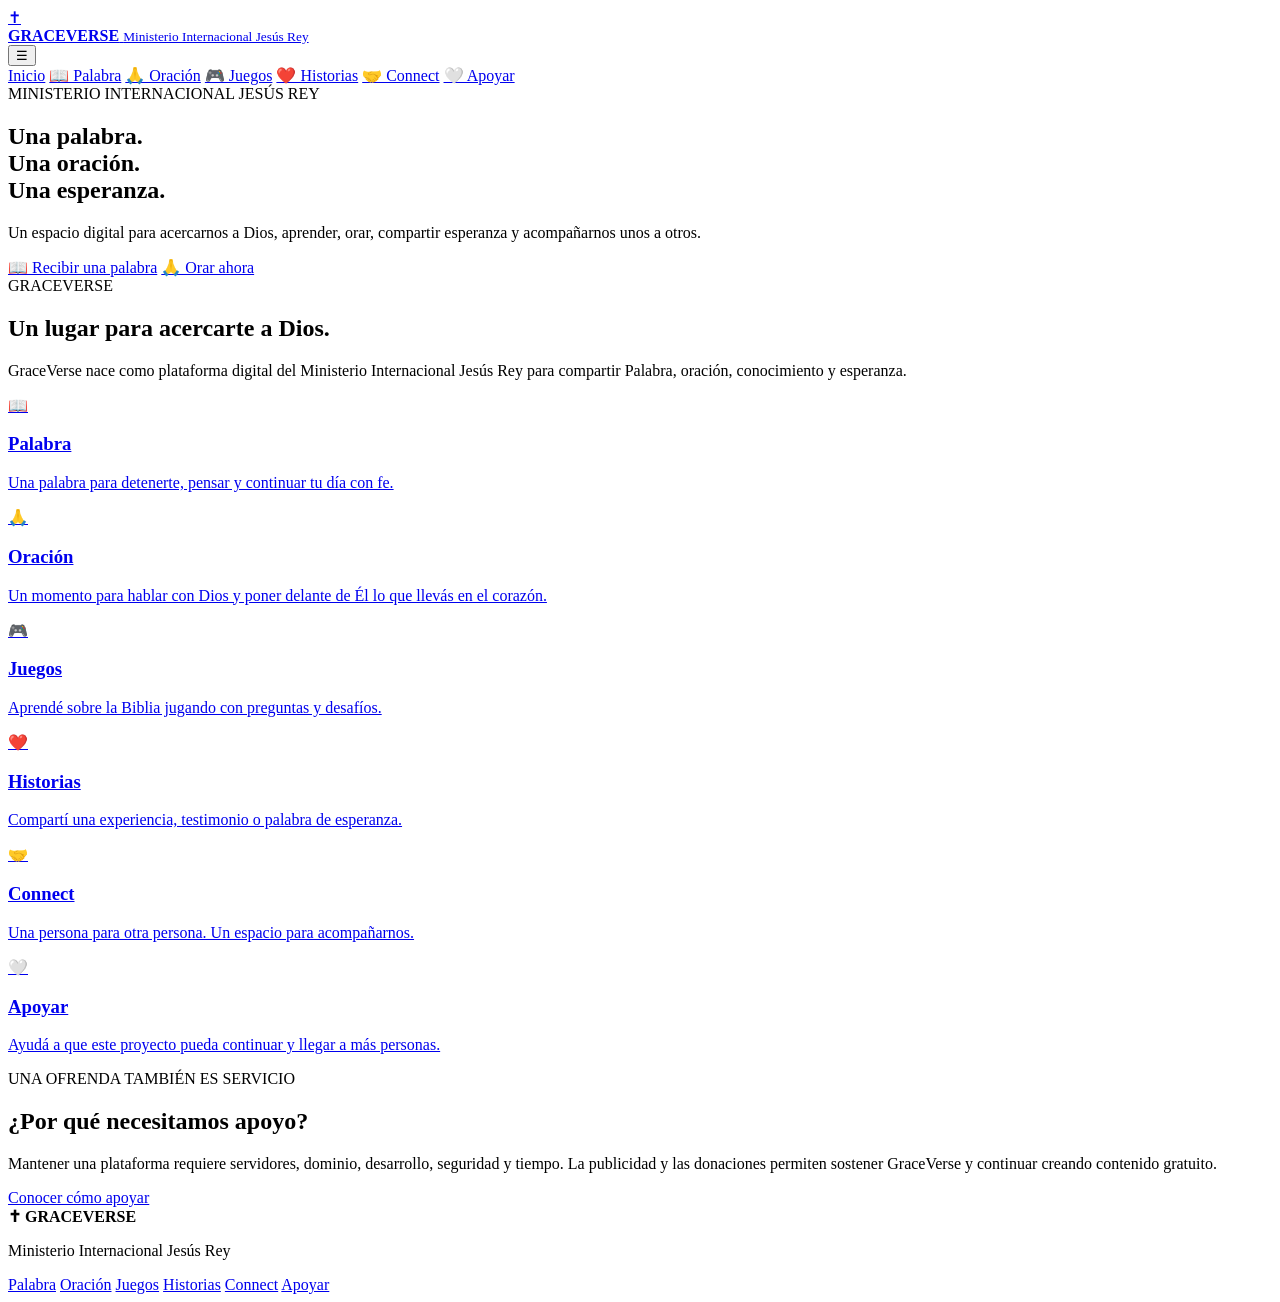
==== site/index.html @ 38d76d84 "GraceVerse V1 - Ministerio Internacional Jesus Rey" ====
<!doctype html>
<html lang="es">
<head>
<meta charset="utf-8">
<meta name="viewport" content="width=device-width,initial-scale=1">
<meta name="theme-color" content="#111827">
<meta name="description" content="GraceVerse — Ministerio Internacional Jesús Rey. Una palabra, una oración, una esperanza.">
<link rel="manifest" href="/manifest.json">
<link rel="stylesheet" href="/css/styles.css">
<title>GraceVerse — Ministerio Internacional Jesús Rey</title>
</head>

<body>

<header class="header">
  <a class="logo" href="/">
    <span>✝</span>
    <div>
      <strong>GRACEVERSE</strong>
      <small>Ministerio Internacional Jesús Rey</small>
    </div>
  </a>

  <button class="menu-button" id="menu-button" aria-label="Abrir menú">☰</button>

  <nav id="main-nav">
    <a href="/">Inicio</a>
    <a href="/palabra.html">📖 Palabra</a>
    <a href="/oracion.html">🙏 Oración</a>
    <a href="/juegos.html">🎮 Juegos</a>
    <a href="/historias.html">❤️ Historias</a>
    <a href="/connect.html">🤝 Connect</a>
    <a href="/apoyar.html">🤍 Apoyar</a>
  </nav>
</header>

<main>

<section class="hero">
  <div class="hero-content">
    <span class="eyebrow">MINISTERIO INTERNACIONAL JESÚS REY</span>
    <h1>Una palabra.<br>Una oración.<br>Una esperanza.</h1>
    <p>
      Un espacio digital para acercarnos a Dios, aprender,
      orar, compartir esperanza y acompañarnos unos a otros.
    </p>

    <div class="actions">
      <a class="button primary" href="/palabra.html">📖 Recibir una palabra</a>
      <a class="button secondary" href="/oracion.html">🙏 Orar ahora</a>
    </div>
  </div>
</section>

<section class="container intro">
  <span class="eyebrow">GRACEVERSE</span>
  <h2>Un lugar para acercarte a Dios.</h2>
  <p>
    GraceVerse nace como plataforma digital del Ministerio Internacional
    Jesús Rey para compartir Palabra, oración, conocimiento y esperanza.
  </p>
</section>

<section class="container cards">

  <a class="feature-card" href="/palabra.html">
    <span>📖</span>
    <h3>Palabra</h3>
    <p>Una palabra para detenerte, pensar y continuar tu día con fe.</p>
  </a>

  <a class="feature-card" href="/oracion.html">
    <span>🙏</span>
    <h3>Oración</h3>
    <p>Un momento para hablar con Dios y poner delante de Él lo que llevás en el corazón.</p>
  </a>

  <a class="feature-card" href="/juegos.html">
    <span>🎮</span>
    <h3>Juegos</h3>
    <p>Aprendé sobre la Biblia jugando con preguntas y desafíos.</p>
  </a>

  <a class="feature-card" href="/historias.html">
    <span>❤️</span>
    <h3>Historias</h3>
    <p>Compartí una experiencia, testimonio o palabra de esperanza.</p>
  </a>

  <a class="feature-card" href="/connect.html">
    <span>🤝</span>
    <h3>Connect</h3>
    <p>Una persona para otra persona. Un espacio para acompañarnos.</p>
  </a>

  <a class="feature-card" href="/apoyar.html">
    <span>🤍</span>
    <h3>Apoyar</h3>
    <p>Ayudá a que este proyecto pueda continuar y llegar a más personas.</p>
  </a>

</section>

<section class="container support-message">
  <span class="eyebrow">UNA OFRENDA TAMBIÉN ES SERVICIO</span>
  <h2>¿Por qué necesitamos apoyo?</h2>
  <p>
    Mantener una plataforma requiere servidores, dominio, desarrollo,
    seguridad y tiempo. La publicidad y las donaciones permiten sostener
    GraceVerse y continuar creando contenido gratuito.
  </p>
  <a class="button primary" href="/apoyar.html">Conocer cómo apoyar</a>
</section>

</main>

<footer>
  <strong>✝ GRACEVERSE</strong>
  <p>Ministerio Internacional Jesús Rey</p>
  <div>
    <a href="/palabra.html">Palabra</a>
    <a href="/oracion.html">Oración</a>
    <a href="/juegos.html">Juegos</a>
    <a href="/historias.html">Historias</a>
    <a href="/connect.html">Connect</a>
    <a href="/apoyar.html">Apoyar</a>
  </div>
</footer>

<script src="/js/app.js"></script>
</body>
</html>
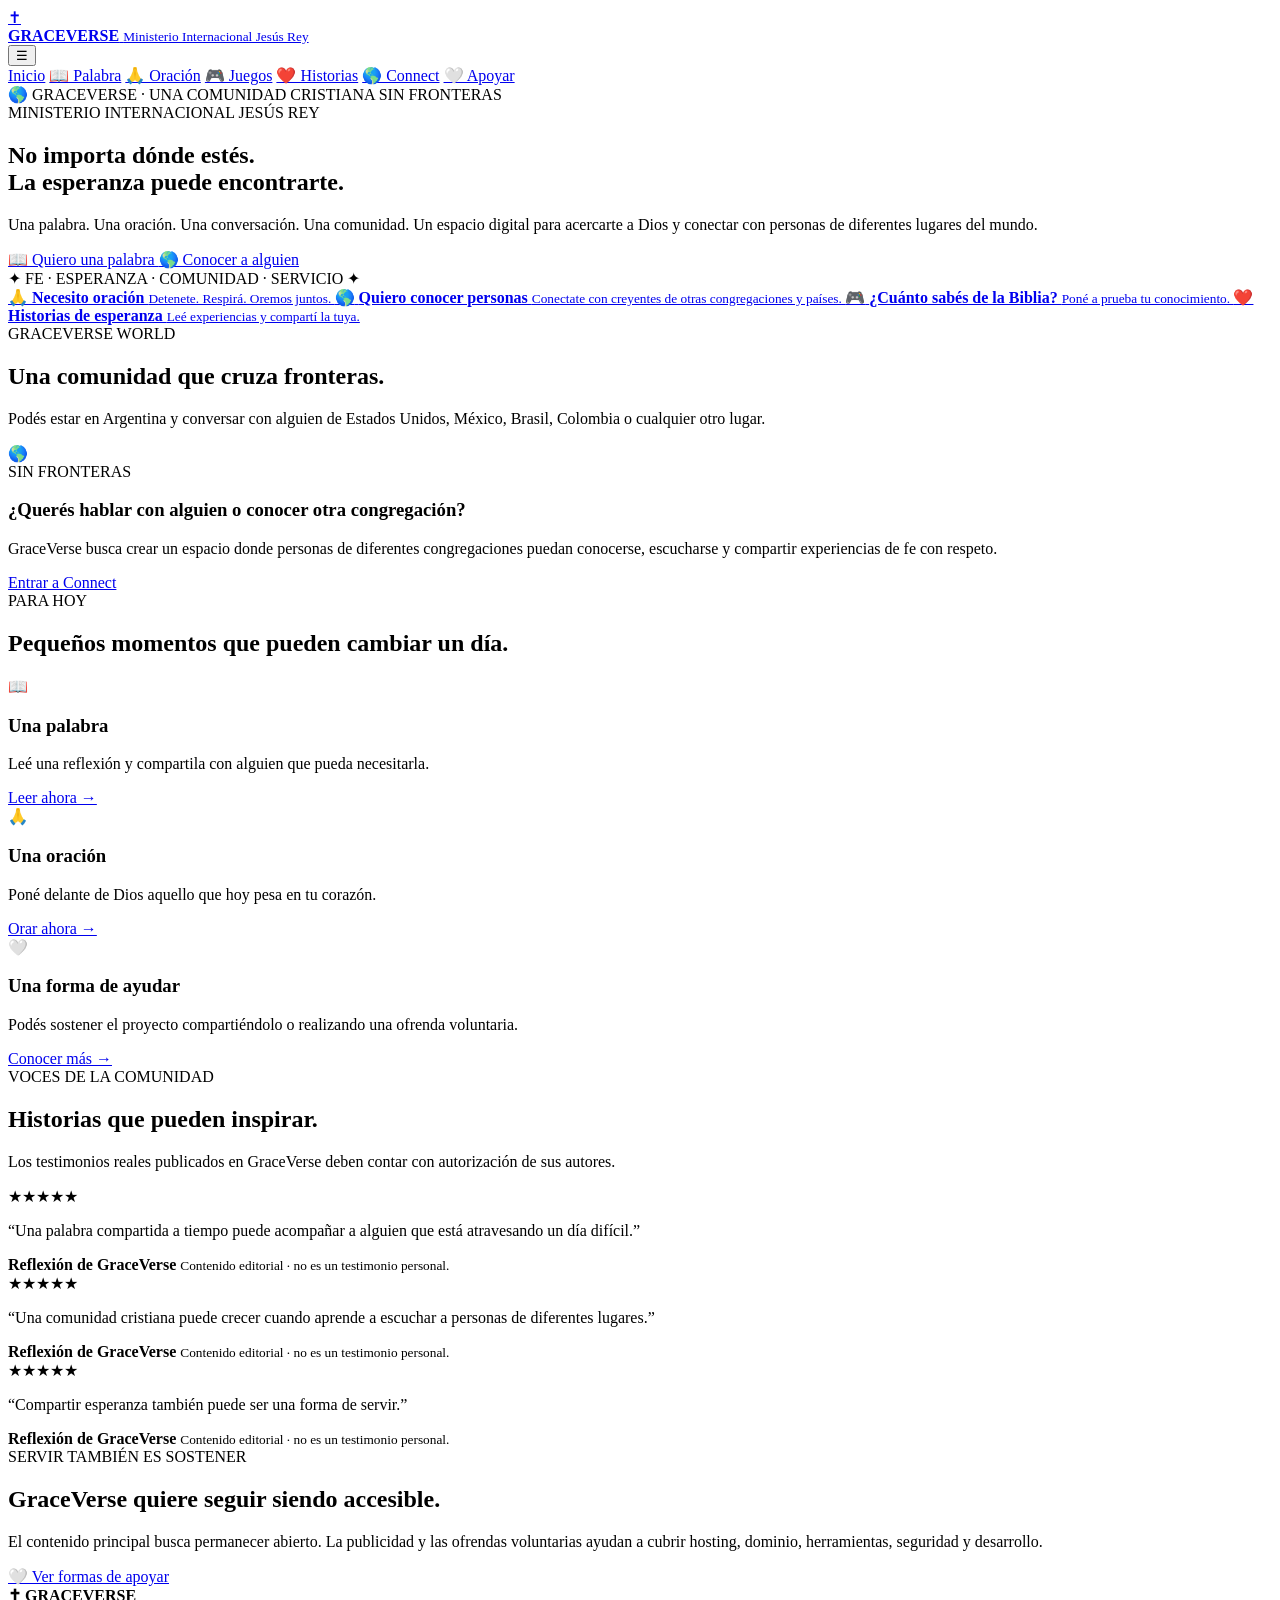
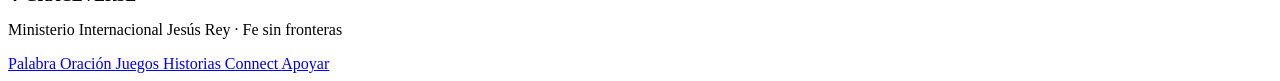
==== commit 74ac49ac: "GraceVerse V1.4 - experiencia internacional y Connect" ====
--- a/site/index.html
+++ b/site/index.html
@@ -3,130 +3,499 @@
 <head>
 <meta charset="utf-8">
 <meta name="viewport" content="width=device-width,initial-scale=1">
-<meta name="theme-color" content="#111827">
-<meta name="description" content="GraceVerse — Ministerio Internacional Jesús Rey. Una palabra, una oración, una esperanza.">
+<meta name="theme-color" content="#071426">
+<meta name="description" content="GraceVerse — Ministerio Internacional Jesús Rey. Fe, oración, Palabra y comunidad cristiana sin fronteras.">
 <link rel="manifest" href="/manifest.json">
 <link rel="stylesheet" href="/css/styles.css">
-<title>GraceVerse — Ministerio Internacional Jesús Rey</title>
+<title>GraceVerse — Fe sin fronteras</title>
 </head>
 
 <body>
 
 <header class="header">
-  <a class="logo" href="/">
-    <span>✝</span>
-    <div>
-      <strong>GRACEVERSE</strong>
-      <small>Ministerio Internacional Jesús Rey</small>
-    </div>
-  </a>
-
-  <button class="menu-button" id="menu-button" aria-label="Abrir menú">☰</button>
-
-  <nav id="main-nav">
-    <a href="/">Inicio</a>
-    <a href="/palabra.html">📖 Palabra</a>
-    <a href="/oracion.html">🙏 Oración</a>
-    <a href="/juegos.html">🎮 Juegos</a>
-    <a href="/historias.html">❤️ Historias</a>
-    <a href="/connect.html">🤝 Connect</a>
-    <a href="/apoyar.html">🤍 Apoyar</a>
-  </nav>
+
+<a class="logo" href="/">
+<span class="logo-mark">✝</span>
+
+<div>
+<strong>GRACEVERSE</strong>
+<small>Ministerio Internacional Jesús Rey</small>
+</div>
+</a>
+
+<button
+class="menu-button"
+id="menu-button"
+aria-label="Abrir menú">
+☰
+</button>
+
+<nav id="main-nav">
+<a href="/">Inicio</a>
+<a href="/palabra.html">📖 Palabra</a>
+<a href="/oracion.html">🙏 Oración</a>
+<a href="/juegos.html">🎮 Juegos</a>
+<a href="/historias.html">❤️ Historias</a>
+<a href="/connect.html">🌎 Connect</a>
+<a href="/apoyar.html">🤍 Apoyar</a>
+</nav>
+
 </header>
 
+<div class="announcement">
+🌎 GRACEVERSE · UNA COMUNIDAD CRISTIANA SIN FRONTERAS
+</div>
+
 <main>
 
 <section class="hero">
-  <div class="hero-content">
-    <span class="eyebrow">MINISTERIO INTERNACIONAL JESÚS REY</span>
-    <h1>Una palabra.<br>Una oración.<br>Una esperanza.</h1>
-    <p>
-      Un espacio digital para acercarnos a Dios, aprender,
-      orar, compartir esperanza y acompañarnos unos a otros.
-    </p>
-
-    <div class="actions">
-      <a class="button primary" href="/palabra.html">📖 Recibir una palabra</a>
-      <a class="button secondary" href="/oracion.html">🙏 Orar ahora</a>
-    </div>
-  </div>
+
+<div class="hero-overlay"></div>
+
+<div class="hero-content">
+
+<span class="eyebrow light">
+MINISTERIO INTERNACIONAL JESÚS REY
+</span>
+
+<h1>
+No importa dónde estés.
+<br>
+<span>La esperanza puede encontrarte.</span>
+</h1>
+
+<p>
+Una palabra. Una oración. Una conversación.
+Una comunidad.
+Un espacio digital para acercarte a Dios
+y conectar con personas de diferentes lugares del mundo.
+</p>
+
+<div class="actions">
+
+<a class="button primary"
+href="/palabra.html">
+📖 Quiero una palabra
+</a>
+
+<a class="button glass"
+href="/connect.html">
+🌎 Conocer a alguien
+</a>
+
+</div>
+
+</div>
+
+<div class="hero-badge">
+✦ FE · ESPERANZA · COMUNIDAD · SERVICIO ✦
+</div>
+
 </section>
 
-<section class="container intro">
-  <span class="eyebrow">GRACEVERSE</span>
-  <h2>Un lugar para acercarte a Dios.</h2>
-  <p>
-    GraceVerse nace como plataforma digital del Ministerio Internacional
-    Jesús Rey para compartir Palabra, oración, conocimiento y esperanza.
-  </p>
+
+<section class="container quick-grid">
+
+<a class="quick-card featured"
+href="/oracion.html">
+
+<span>🙏</span>
+
+<strong>
+Necesito oración
+</strong>
+
+<small>
+Detenete. Respir&aacute;. Oremos juntos.
+</small>
+
+</a>
+
+
+<a class="quick-card"
+href="/connect.html">
+
+<span>🌎</span>
+
+<strong>
+Quiero conocer personas
+</strong>
+
+<small>
+Conectate con creyentes de otras congregaciones y países.
+</small>
+
+</a>
+
+
+<a class="quick-card"
+href="/juegos.html">
+
+<span>🎮</span>
+
+<strong>
+¿Cuánto sabés de la Biblia?
+</strong>
+
+<small>
+Poné a prueba tu conocimiento.
+</small>
+
+</a>
+
+
+<a class="quick-card"
+href="/historias.html">
+
+<span>❤️</span>
+
+<strong>
+Historias de esperanza
+</strong>
+
+<small>
+Leé experiencias y compartí la tuya.
+</small>
+
+</a>
+
 </section>
 
-<section class="container cards">
-
-  <a class="feature-card" href="/palabra.html">
-    <span>📖</span>
-    <h3>Palabra</h3>
-    <p>Una palabra para detenerte, pensar y continuar tu día con fe.</p>
-  </a>
-
-  <a class="feature-card" href="/oracion.html">
-    <span>🙏</span>
-    <h3>Oración</h3>
-    <p>Un momento para hablar con Dios y poner delante de Él lo que llevás en el corazón.</p>
-  </a>
-
-  <a class="feature-card" href="/juegos.html">
-    <span>🎮</span>
-    <h3>Juegos</h3>
-    <p>Aprendé sobre la Biblia jugando con preguntas y desafíos.</p>
-  </a>
-
-  <a class="feature-card" href="/historias.html">
-    <span>❤️</span>
-    <h3>Historias</h3>
-    <p>Compartí una experiencia, testimonio o palabra de esperanza.</p>
-  </a>
-
-  <a class="feature-card" href="/connect.html">
-    <span>🤝</span>
-    <h3>Connect</h3>
-    <p>Una persona para otra persona. Un espacio para acompañarnos.</p>
-  </a>
-
-  <a class="feature-card" href="/apoyar.html">
-    <span>🤍</span>
-    <h3>Apoyar</h3>
-    <p>Ayudá a que este proyecto pueda continuar y llegar a más personas.</p>
-  </a>
+
+<section class="container section">
+
+<div class="section-title centered">
+
+<span class="eyebrow">
+GRACEVERSE WORLD
+</span>
+
+<h2>
+Una comunidad que cruza fronteras.
+</h2>
+
+<p>
+Podés estar en Argentina y conversar con alguien de Estados Unidos,
+México, Brasil, Colombia o cualquier otro lugar.
+</p>
+
+</div>
+
+
+<div class="world-panel">
+
+<div class="world-globe">
+🌎
+</div>
+
+<div>
+
+<span class="eyebrow light">
+SIN FRONTERAS
+</span>
+
+<h3>
+¿Querés hablar con alguien
+o conocer otra congregación?
+</h3>
+
+<p>
+GraceVerse busca crear un espacio donde personas de diferentes
+congregaciones puedan conocerse, escucharse y compartir experiencias
+de fe con respeto.
+</p>
+
+<a
+class="button primary"
+href="/connect.html">
+Entrar a Connect
+</a>
+
+</div>
+
+</div>
 
 </section>
 
-<section class="container support-message">
-  <span class="eyebrow">UNA OFRENDA TAMBIÉN ES SERVICIO</span>
-  <h2>¿Por qué necesitamos apoyo?</h2>
-  <p>
-    Mantener una plataforma requiere servidores, dominio, desarrollo,
-    seguridad y tiempo. La publicidad y las donaciones permiten sostener
-    GraceVerse y continuar creando contenido gratuito.
-  </p>
-  <a class="button primary" href="/apoyar.html">Conocer cómo apoyar</a>
+
+<section class="container section">
+
+<div class="section-title">
+
+<span class="eyebrow">
+PARA HOY
+</span>
+
+<h2>
+Pequeños momentos que pueden cambiar un día.
+</h2>
+
+</div>
+
+
+<div class="daily-grid">
+
+<article class="daily-card">
+
+<span>📖</span>
+
+<h3>
+Una palabra
+</h3>
+
+<p>
+Leé una reflexión y compartila con alguien
+que pueda necesitarla.
+</p>
+
+<a href="/palabra.html">
+Leer ahora →
+</a>
+
+</article>
+
+
+<article class="daily-card">
+
+<span>🙏</span>
+
+<h3>
+Una oración
+</h3>
+
+<p>
+Poné delante de Dios aquello que hoy
+pesa en tu corazón.
+</p>
+
+<a href="/oracion.html">
+Orar ahora →
+</a>
+
+</article>
+
+
+<article class="daily-card">
+
+<span>🤍</span>
+
+<h3>
+Una forma de ayudar
+</h3>
+
+<p>
+Podés sostener el proyecto compartiéndolo
+o realizando una ofrenda voluntaria.
+</p>
+
+<a href="/apoyar.html">
+Conocer más →
+</a>
+
+</article>
+
+</div>
+
 </section>
 
+
+<section class="container section">
+
+<div class="section-title centered">
+
+<span class="eyebrow">
+VOCES DE LA COMUNIDAD
+</span>
+
+<h2>
+Historias que pueden inspirar.
+</h2>
+
+<p>
+Los testimonios reales publicados en GraceVerse deben contar
+con autorización de sus autores.
+</p>
+
+</div>
+
+
+<div class="testimonial-grid">
+
+<article class="testimonial">
+
+<div class="stars">
+★★★★★
+</div>
+
+<p>
+“Una palabra compartida a tiempo puede acompañar a alguien
+que está atravesando un día difícil.”
+</p>
+
+<strong>
+Reflexión de GraceVerse
+</strong>
+
+<small>
+Contenido editorial · no es un testimonio personal.
+</small>
+
+</article>
+
+
+<article class="testimonial">
+
+<div class="stars">
+★★★★★
+</div>
+
+<p>
+“Una comunidad cristiana puede crecer cuando aprende
+a escuchar a personas de diferentes lugares.”
+</p>
+
+<strong>
+Reflexión de GraceVerse
+</strong>
+
+<small>
+Contenido editorial · no es un testimonio personal.
+</small>
+
+</article>
+
+
+<article class="testimonial">
+
+<div class="stars">
+★★★★★
+</div>
+
+<p>
+“Compartir esperanza también puede ser una forma
+de servir.”
+</p>
+
+<strong>
+Reflexión de GraceVerse
+</strong>
+
+<small>
+Contenido editorial · no es un testimonio personal.
+</small>
+
+</article>
+
+</div>
+
+</section>
+
+
+<section class="container support-banner">
+
+<div>
+
+<span class="eyebrow light">
+SERVIR TAMBIÉN ES SOSTENER
+</span>
+
+<h2>
+GraceVerse quiere seguir siendo accesible.
+</h2>
+
+<p>
+El contenido principal busca permanecer abierto.
+La publicidad y las ofrendas voluntarias ayudan a cubrir
+hosting, dominio, herramientas, seguridad y desarrollo.
+</p>
+
+</div>
+
+<a
+class="button light-button"
+href="/apoyar.html">
+🤍 Ver formas de apoyar
+</a>
+
+</section>
+
 </main>
 
+
 <footer>
-  <strong>✝ GRACEVERSE</strong>
-  <p>Ministerio Internacional Jesús Rey</p>
-  <div>
-    <a href="/palabra.html">Palabra</a>
-    <a href="/oracion.html">Oración</a>
-    <a href="/juegos.html">Juegos</a>
-    <a href="/historias.html">Historias</a>
-    <a href="/connect.html">Connect</a>
-    <a href="/apoyar.html">Apoyar</a>
-  </div>
+
+<strong>
+✝ GRACEVERSE
+</strong>
+
+<p>
+Ministerio Internacional Jesús Rey · Fe sin fronteras
+</p>
+
+<div>
+
+<a href="/palabra.html">
+Palabra
+</a>
+
+<a href="/oracion.html">
+Oración
+</a>
+
+<a href="/juegos.html">
+Juegos
+</a>
+
+<a href="/historias.html">
+Historias
+</a>
+
+<a href="/connect.html">
+Connect
+</a>
+
+<a href="/apoyar.html">
+Apoyar
+</a>
+
+</div>
+
 </footer>
 
+
+<div
+class="smart-pop"
+id="smart-pop"
+hidden>
+
+<button
+class="pop-close"
+id="pop-close">
+×
+</button>
+
+<span>
+✦
+</span>
+
+<strong>
+¿Te sirvió este momento?
+</strong>
+
+<p>
+Podés volver cuando quieras.
+Compartir GraceVerse también ayuda a que otra persona
+pueda encontrar este espacio.
+</p>
+
+<a href="/apoyar.html">
+Conocer cómo apoyar →
+</a>
+
+</div>
+
+
 <script src="/js/app.js"></script>
+
 </body>
 </html>
